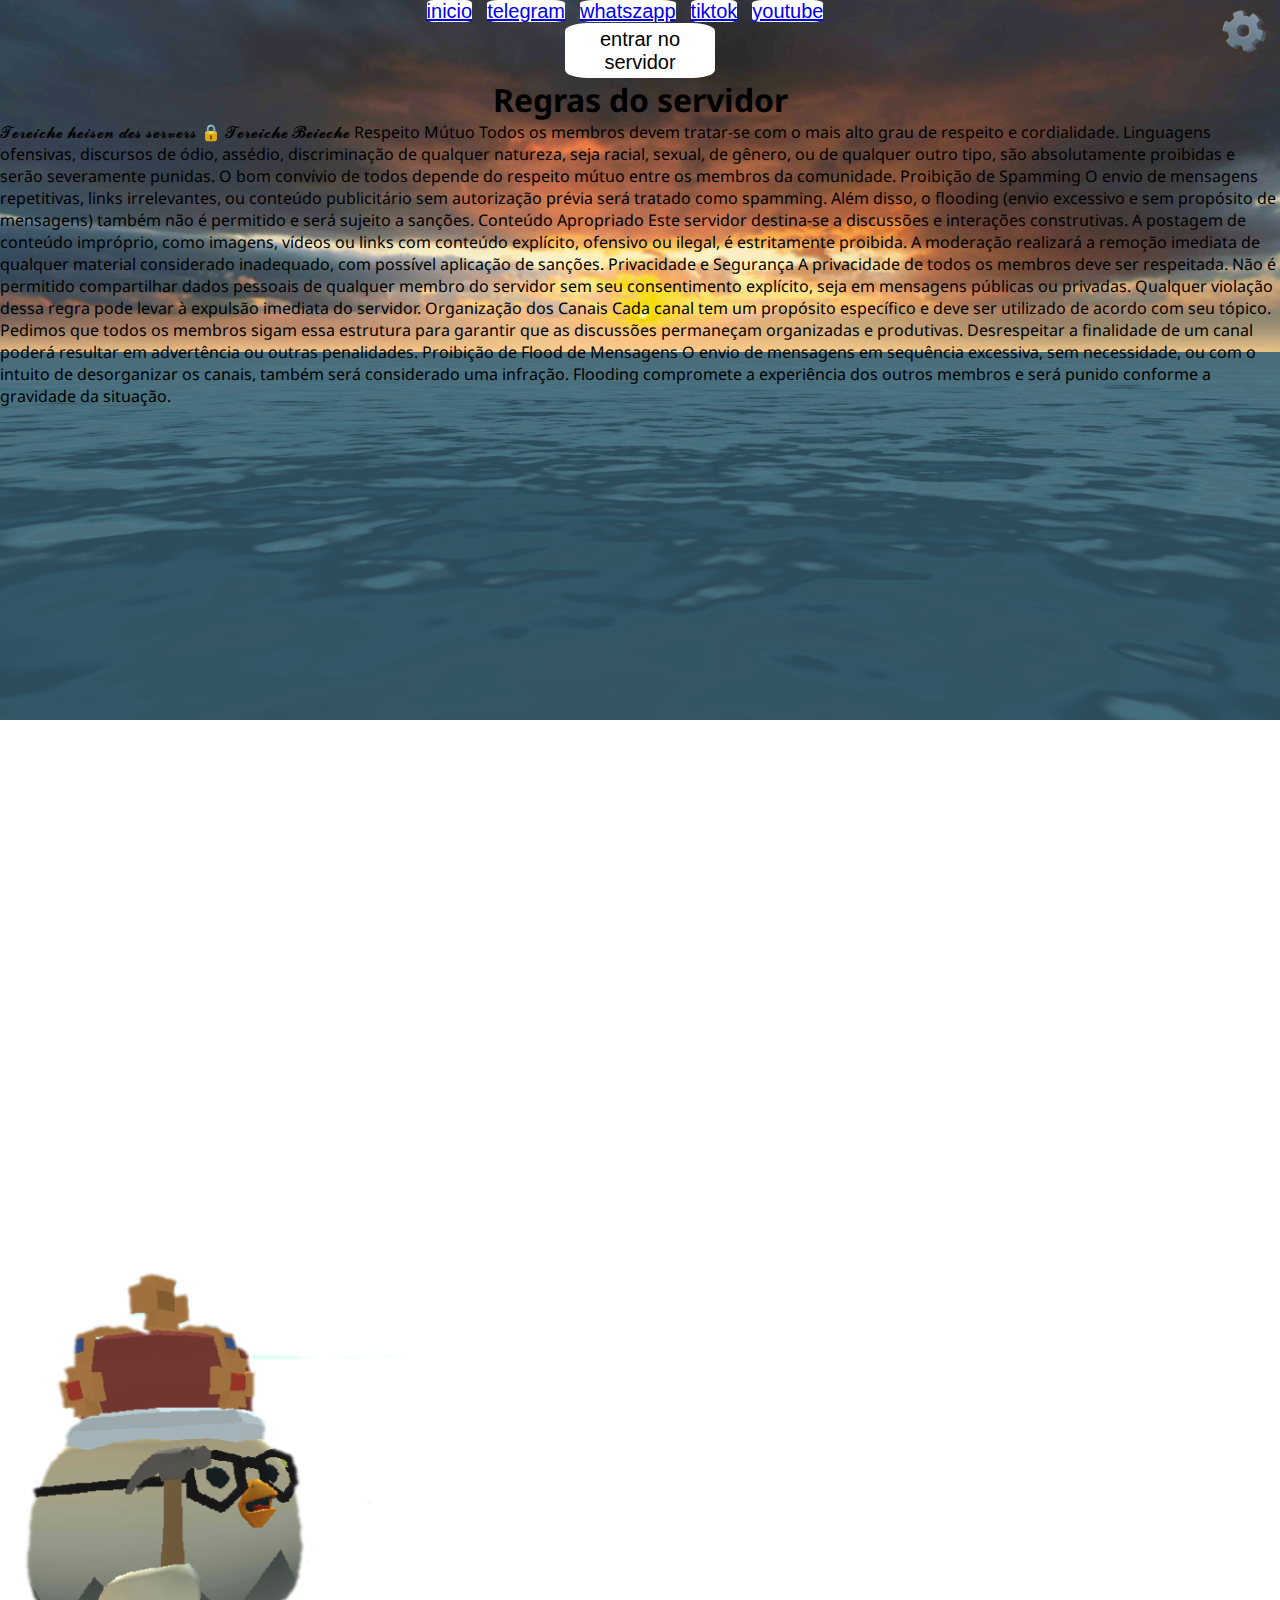
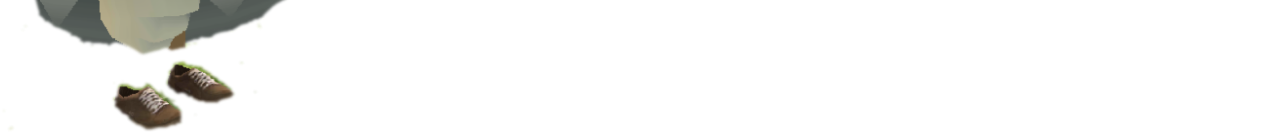
==== discord pedro.html @ 012ed731 "pedro site inteiro" ====
<!DOCTYPE html>
<html>
<head>
    <meta charset='utf-8'>
    <meta http-equiv='X-UA-Compatible' content='IE=edge'>
    <title>discord pedro</title>
    <style>
        @import url('https://fonts.googleapis.com/css2?family=Noto+Sans:ital,wght@0,392;1,392&family=Raleway:ital,wght@0,100..900;1,100..900&family=Roboto+Mono:ital,wght@0,100..700;1,100..700&display=swap'); /*Importa as fontes Roboto Mono, Noto sans e Raleway*/
        #font{
            font-family:Noto Sans ; /*Muda a fonte do h1 para noto sans */
        }
        *{
            margin:0;
            padding: 0;
            box-sizing: 0;
        }
        body{
            width: 100vw;
            height: 100vh;
            background-image: url("./fundo\ do\ site.png");
            background-size: 100%;
            background-repeat: no-repeat;
        }
        label{
            color:white;
        }
        button{
            width: 150px;
            height: 55px;
            border: none;
            border-radius: 15%;
            background-color: white;
            font-family: Impact, Haettenschweiler, 'Arial Narrow Bold', sans-serif;
            color: black;
            font-size: 20px;
            pointer-events: stroke;
        }
        error{ /*isso é para deixar o texto de um erro mais bonito*/
            font-family: Impact, Haettenschweiler, 'Arial Narrow Bold', sans-serif;
        }
        menu33123{
            font-family: 'Lucida Sans', 'Lucida Sans Regular', 'Lucida Grande', 'Lucida Sans Unicode', Geneva, Verdana, sans-serif;
            border: 10px;
            font-size: 20px;
            border: none;
            border-radius: 15%;
            background-color: white;
            margin-right: 15px;
        }
        .container {
        display: flex;
        justify-content: center;
        margin-right: 15px;
        }
        cinza{
            color: darkgrey;
        }
        brasil{
            font-size: 100px;
        }
    </style>
</head>
<body>
    <div class="container">
        <p><center><menu33123><a href="index.html">inicio</a></menu33123></center></p>
        <p><center><menu33123><a href="pedro telegram.html">telegram</a></menu33123></center></p>
        <p><center><menu33123><a href="whatszapp pedro.html">whatszapp</a></menu33123></center></p>
        <p><center><menu33123><a href="tiktok pedro.html">tiktok</a></menu33123></center></p>
        <p><center><menu33123><a href="youtube pedro.html">youtube</a></menu33123></center></p>
    </div>
    <center><a href="https://discord.com/invite/APzZSe6Cgr"><button>entrar no servidor</button></center>
    <center><a><h1 id="font">Regras do servidor</h1><a></body></center>
<label><a id="font">𝓣𝓮𝓻𝓮𝓲𝓬𝓱𝓮 𝓱𝓮𝓲𝓼𝓮𝓷 𝓭𝓮𝓼 𝓼𝓮𝓻𝓿𝓮𝓻𝓼

    🔒 𝓣𝓮𝓻𝓮𝓲𝓬𝓱𝓮 𝓑𝓮𝓲𝓮𝓬𝓱𝓮

    Respeito Mútuo Todos os membros devem tratar-se com o mais alto grau de respeito e cordialidade. Linguagens ofensivas, discursos de ódio, assédio, discriminação de qualquer natureza, seja racial, sexual, de gênero, ou de qualquer outro tipo, são absolutamente proibidas e serão severamente punidas. O bom convívio de todos depende do respeito mútuo entre os membros da comunidade.

    Proibição de Spamming O envio de mensagens repetitivas, links irrelevantes, ou conteúdo publicitário sem autorização prévia será tratado como spamming. Além disso, o flooding (envio excessivo e sem propósito de mensagens) também não é permitido e será sujeito a sanções.

    Conteúdo Apropriado Este servidor destina-se a discussões e interações construtivas. A postagem de conteúdo impróprio, como imagens, vídeos ou links com conteúdo explícito, ofensivo ou ilegal, é estritamente proibida. A moderação realizará a remoção imediata de qualquer material considerado inadequado, com possível aplicação de sanções.

    Privacidade e Segurança A privacidade de todos os membros deve ser respeitada. Não é permitido compartilhar dados pessoais de qualquer membro do servidor sem seu consentimento explícito, seja em mensagens públicas ou privadas. Qualquer violação dessa regra pode levar à expulsão imediata do servidor.

    Organização dos Canais Cada canal tem um propósito específico e deve ser utilizado de acordo com seu tópico. Pedimos que todos os membros sigam essa estrutura para garantir que as discussões permaneçam organizadas e produtivas. Desrespeitar a finalidade de um canal poderá resultar em advertência ou outras penalidades.

    Proibição de Flood de Mensagens O envio de mensagens em sequência excessiva, sem necessidade, ou com o intuito de desorganizar os canais, também será considerado uma infração. Flooding compromete a experiência dos outros membros e será punido conforme a gravidade da situação.</p></label>
    <center><iframe src="https://discord.com/widget?id=1232359204493332480&theme=dark" width="350" height="500" allowtransparency="true" frameborder="0" sandbox="allow-popups allow-popups-to-escape-sandbox allow-same-origin allow-scripts"></iframe></center>
    <brasil>
    <br> </br>
    </brasil>
    <img src="./pedro.png" height="550" width="400">
</body>
</html>
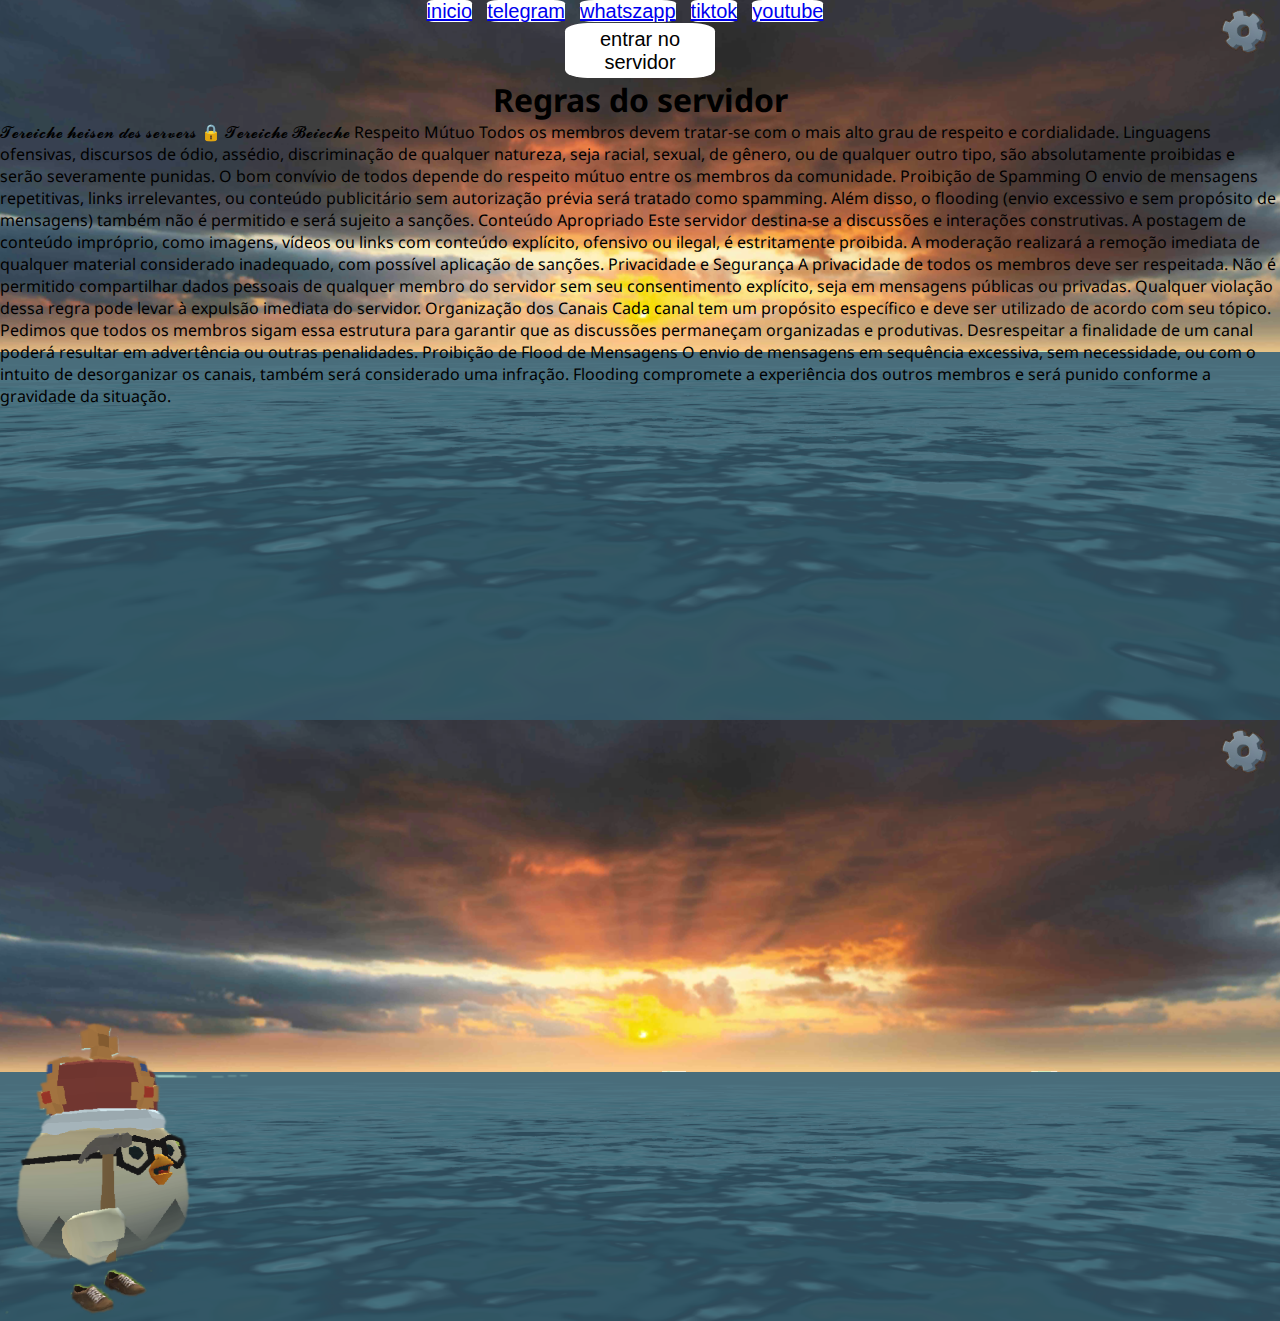
==== commit 7e89e07a: "site do pedro" ====
--- a/discord pedro.html
+++ b/discord pedro.html
@@ -19,7 +19,6 @@
             height: 100vh;
             background-image: url("./fundo\ do\ site.png");
             background-size: 100%;
-            background-repeat: no-repeat;
         }
         label{
             color:white;
@@ -56,7 +55,7 @@
             color: darkgrey;
         }
         brasil{
-            font-size: 100px;
+            font-size: 20px;
         }
     </style>
 </head>
@@ -89,6 +88,6 @@
     <brasil>
     <br> </br>
     </brasil>
-    <img src="./pedro.png" height="550" width="400">
+    <img src="./pedro.png" height="350" width="250"><p>
 </body>
 </html>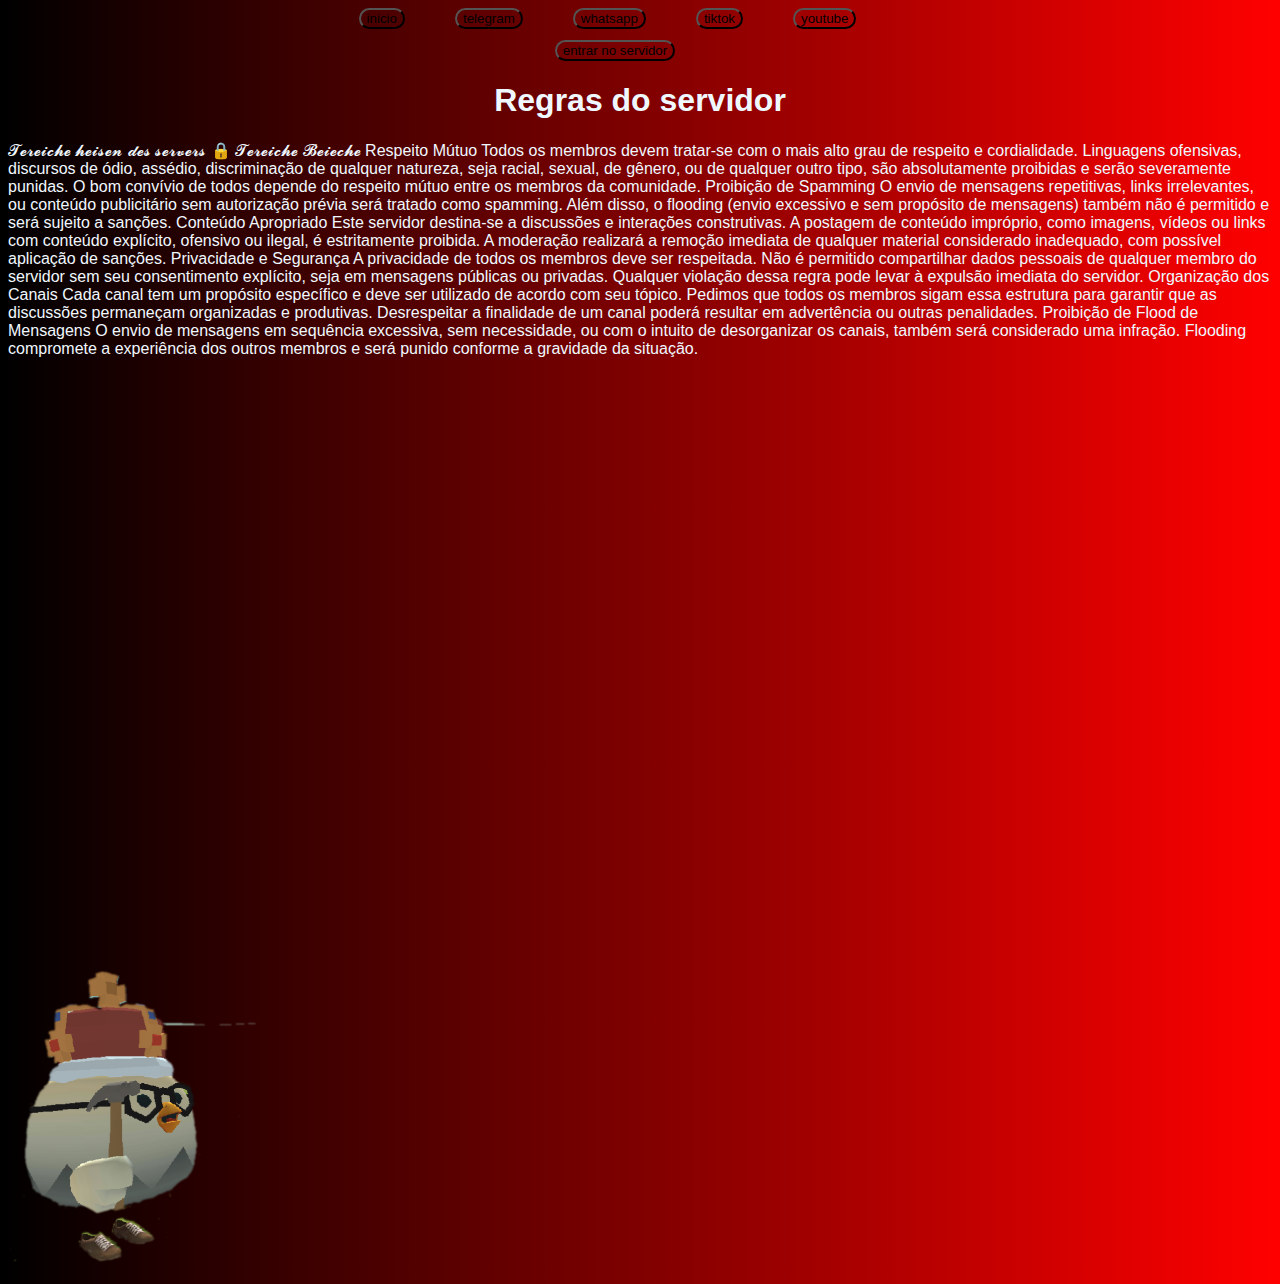
==== commit e22b4e93: "Add files via upload" ====
--- a/discord pedro.html
+++ b/discord pedro.html
@@ -1,71 +1,20 @@
 <!DOCTYPE html>
 <html>
 <head>
+    <title>discord pedro</title>
     <meta charset='utf-8'>
     <meta http-equiv='X-UA-Compatible' content='IE=edge'>
-    <title>discord pedro</title>
-    <style>
-        @import url('https://fonts.googleapis.com/css2?family=Noto+Sans:ital,wght@0,392;1,392&family=Raleway:ital,wght@0,100..900;1,100..900&family=Roboto+Mono:ital,wght@0,100..700;1,100..700&display=swap'); /*Importa as fontes Roboto Mono, Noto sans e Raleway*/
-        #font{
-            font-family:Noto Sans ; /*Muda a fonte do h1 para noto sans */
-        }
-        *{
-            margin:0;
-            padding: 0;
-            box-sizing: 0;
-        }
-        body{
-            width: 100vw;
-            height: 100vh;
-            background-image: url("./fundo\ do\ site.png");
-            background-size: 100%;
-        }
-        label{
-            color:white;
-        }
-        button{
-            width: 150px;
-            height: 55px;
-            border: none;
-            border-radius: 15%;
-            background-color: white;
-            font-family: Impact, Haettenschweiler, 'Arial Narrow Bold', sans-serif;
-            color: black;
-            font-size: 20px;
-            pointer-events: stroke;
-        }
-        error{ /*isso é para deixar o texto de um erro mais bonito*/
-            font-family: Impact, Haettenschweiler, 'Arial Narrow Bold', sans-serif;
-        }
-        menu33123{
-            font-family: 'Lucida Sans', 'Lucida Sans Regular', 'Lucida Grande', 'Lucida Sans Unicode', Geneva, Verdana, sans-serif;
-            border: 10px;
-            font-size: 20px;
-            border: none;
-            border-radius: 15%;
-            background-color: white;
-            margin-right: 15px;
-        }
-        .container {
-        display: flex;
-        justify-content: center;
-        margin-right: 15px;
-        }
-        cinza{
-            color: darkgrey;
-        }
-        brasil{
-            font-size: 20px;
-        }
-    </style>
+    <meta name='viewport' content='width=device-width, initial-scale=1'>
+    <link rel='stylesheet' type='text/css' media='screen' href='main.css'>
+    <script src='main.js'></script>
 </head>
 <body>
-    <div class="container">
-        <p><center><menu33123><a href="index.html">inicio</a></menu33123></center></p>
-        <p><center><menu33123><a href="pedro telegram.html">telegram</a></menu33123></center></p>
-        <p><center><menu33123><a href="whatszapp pedro.html">whatszapp</a></menu33123></center></p>
-        <p><center><menu33123><a href="tiktok pedro.html">tiktok</a></menu33123></center></p>
-        <p><center><menu33123><a href="youtube pedro.html">youtube</a></menu33123></center></p>
+    <div class="esqdir">
+        <p><center><a href="index.html"><button>inicio</button></a></center></p>
+        <p><center><a href="pedro telegram.html"><button>telegram</button></a></center></p>
+        <p><center><a href="whatszapp pedro.html"><button>whatsapp</button></center></p>
+        <p><center><a href="tiktok pedro.html"><button>tiktok</button></a></center></p>
+        <p><center><a href="youtube pedro.html"><button>youtube</button></a></center></p>
     </div>
     <center><a href="https://discord.com/invite/APzZSe6Cgr"><button>entrar no servidor</button></center>
     <center><a><h1 id="font">Regras do servidor</h1><a></body></center>
--- a/main.css
+++ b/main.css
@@ -0,0 +1,21 @@
+body{
+    color: aliceblue;
+    font-family: 'Segoe UI', Tahoma, Geneva, Verdana, sans-serif;
+    background: linear-gradient(90deg, rgba(0,0,0,1) 0%, rgba(255,0,0,1) 100%);
+}
+button{
+    background-color: transparent;
+    border-radius: 40px;
+    margin-right: 50px;
+    cursor: pointer;
+}
+.esqdir{
+    display: flex;
+    justify-content: center;
+    margin-right: 15px;
+}
+.pedro{
+    position: absolute;
+    top: 40%;
+    left: 00%;
+}